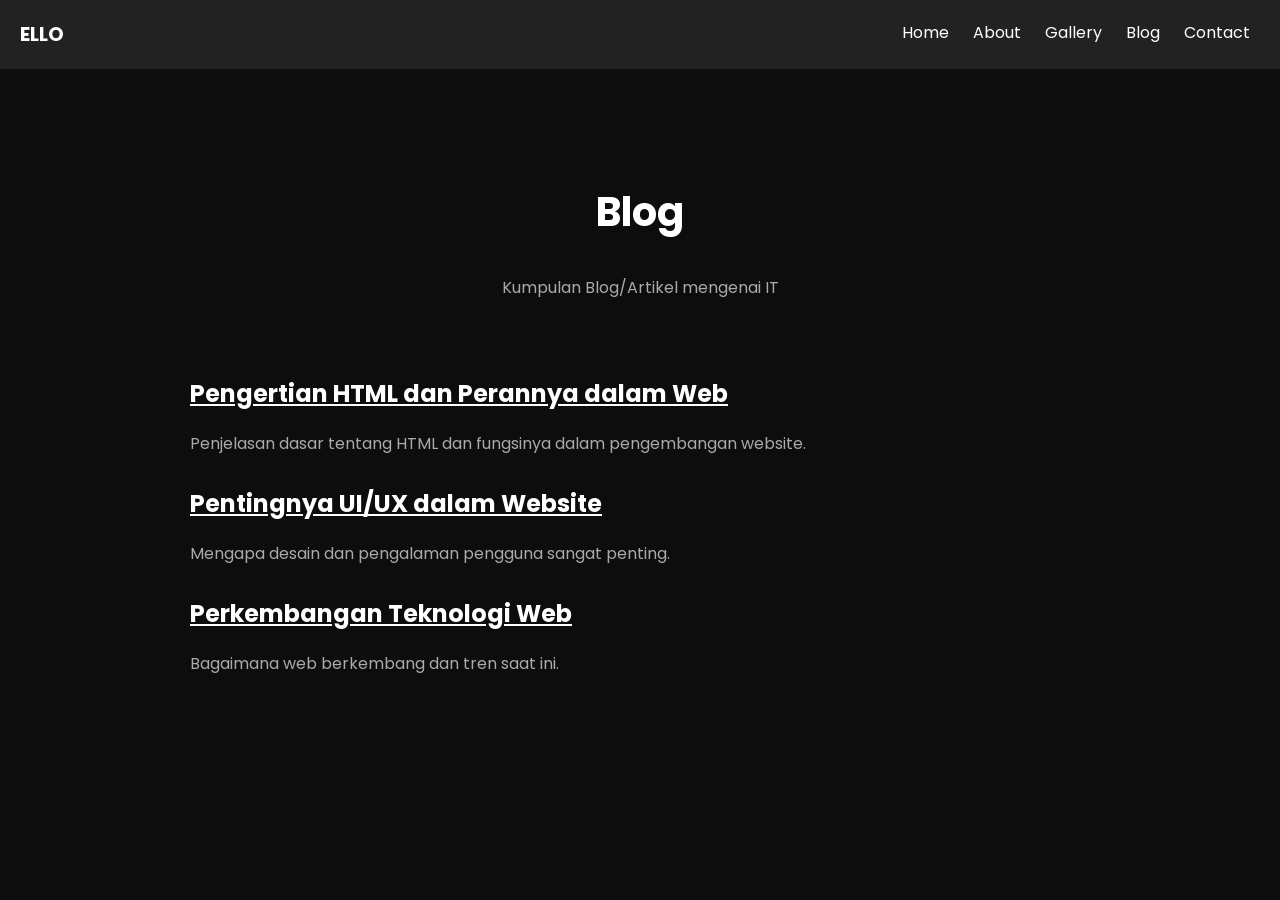
==== blog.html @ da9e7009 "Menambahkan blog dan beberapa artikel" ====
<!DOCTYPE html>
<html lang="en">
<head>
<meta charset="UTF-8">
<meta name="viewport" content="width=device-width, initial-scale=1.0">
<title>Blog</title>
<link href="https://fonts.googleapis.com/css2?family=Poppins:wght@300;400;600&display=swap" rel="stylesheet">
</head>

<body style="margin:0; font-family:'Poppins', sans-serif; background:#0d0d0d; color:white;">

<!-- HEADER -->
<header style="display:flex; justify-content:space-between; padding:20px; background:#222;">
    <a href="index.html" style="text-decoration:none; color:white; font-weight:bold; font-size:larger;">ELLO</a>

    <nav>
        <a href="index.html" style="color:white; margin:10px; text-decoration:none;">Home</a>
        <a href="index.html#about" style="color:white; margin:10px; text-decoration:none;">About</a>
        <a href="gallery.html" style="color:white; margin:10px; text-decoration:none;">Gallery</a>
        <a href="blog.html" style="color:white; margin:10px; text-decoration:none;">Blog</a>
        <a href="contact.html" style="color:white; margin:10px; text-decoration:none;">Contact</a>
    </nav>
</header>
<main style="max-width:900px; margin:auto; padding:40px;">

<!-- TITLE -->
    <section style="text-align:center; padding:40px;">
        <h1 style="font-size:40px;">Blog</h1>
        <p style="color:#aaa;">Kumpulan Blog/Artikel mengenai IT</p>
    </section>

<!-- Artikel 1 -->
<div style="margin-bottom:30px;">
    <h2><a href="article/artikel1.html" style="color:white;">Pengertian HTML dan Perannya dalam Web</a></h2>
    <p style="color:#aaa;">Penjelasan dasar tentang HTML dan fungsinya dalam pengembangan website.</p>
</div>

<!-- Artikel 2 -->
<div style="margin-bottom:30px;">
    <h2><a href="article/artikel2.html" style="color:white;">Pentingnya UI/UX dalam Website</a></h2>
    <p style="color:#aaa;">Mengapa desain dan pengalaman pengguna sangat penting.</p>
</div>

<!-- Artikel 3 -->
<div style="margin-bottom:30px;">
    <h2><a href="article/artikel3.html" style="color:white;">Perkembangan Teknologi Web</a></h2>
    <p style="color:#aaa;">Bagaimana web berkembang dan tren saat ini.</p>
</div>

</main>

</body>
</html>
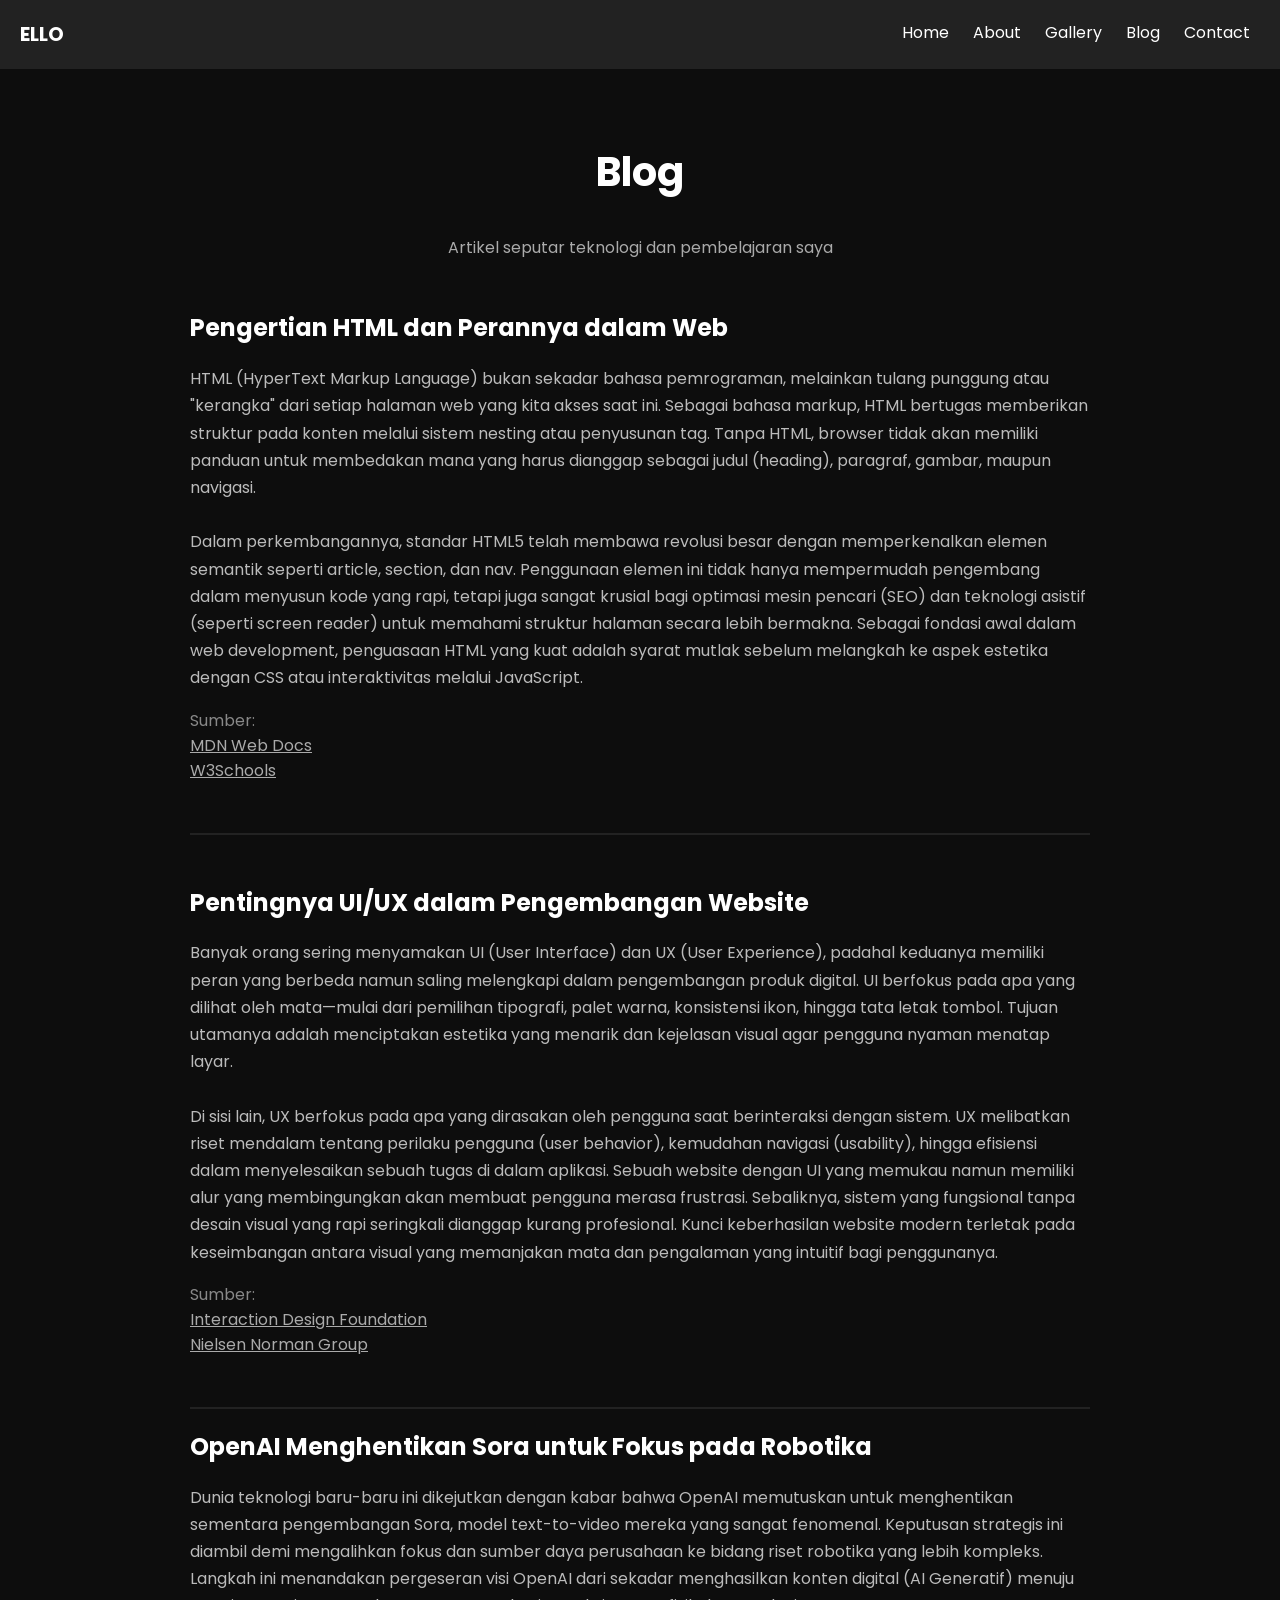
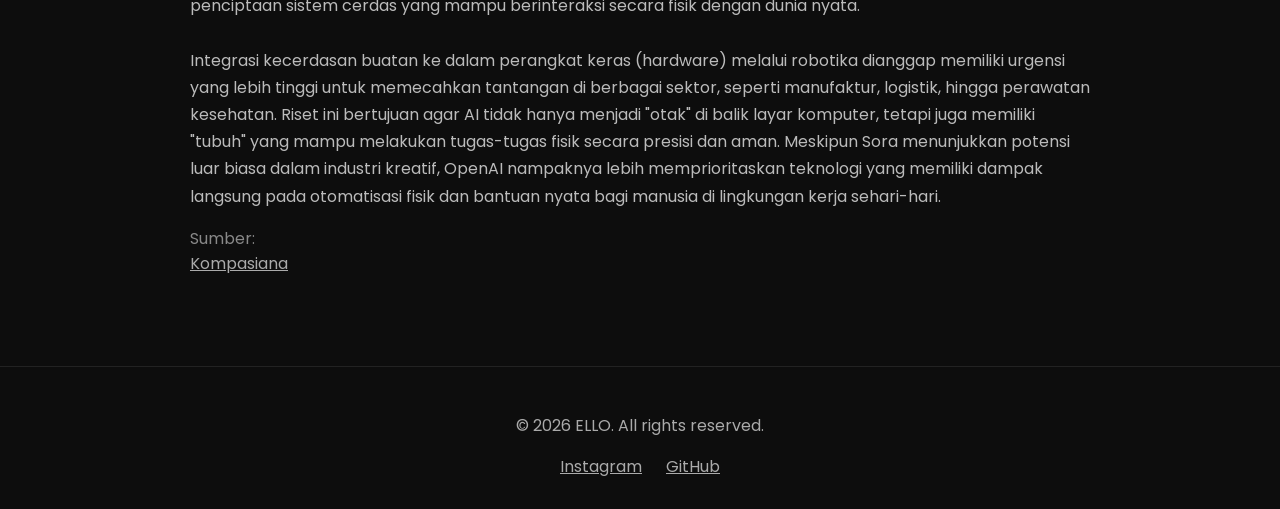
==== commit 5193b14e: "Mengubah format bagian blog" ====
--- a/blog.html
+++ b/blog.html
@@ -4,6 +4,7 @@
 <meta charset="UTF-8">
 <meta name="viewport" content="width=device-width, initial-scale=1.0">
 <title>Blog</title>
+
 <link href="https://fonts.googleapis.com/css2?family=Poppins:wght@300;400;600&display=swap" rel="stylesheet">
 </head>
 
@@ -11,43 +12,79 @@
 
 <!-- HEADER -->
 <header style="display:flex; justify-content:space-between; padding:20px; background:#222;">
-    <a href="index.html" style="text-decoration:none; color:white; font-weight:bold; font-size:larger;">ELLO</a>
+    <a href="#" style="text-decoration:none; color:white; font-weight:bold; font-size:larger;">ELLO</a>
 
     <nav>
         <a href="index.html" style="color:white; margin:10px; text-decoration:none;">Home</a>
-        <a href="index.html#about" style="color:white; margin:10px; text-decoration:none;">About</a>
+        <a href="#about" style="color:white; margin:10px; text-decoration:none;">About</a>
         <a href="gallery.html" style="color:white; margin:10px; text-decoration:none;">Gallery</a>
         <a href="blog.html" style="color:white; margin:10px; text-decoration:none;">Blog</a>
         <a href="contact.html" style="color:white; margin:10px; text-decoration:none;">Contact</a>
     </nav>
 </header>
+
+<!-- MAIN -->
 <main style="max-width:900px; margin:auto; padding:40px;">
 
-<!-- TITLE -->
-    <section style="text-align:center; padding:40px;">
+    <!-- TITLE -->
+    <section style="text-align:center; margin-bottom:50px;">
         <h1 style="font-size:40px;">Blog</h1>
-        <p style="color:#aaa;">Kumpulan Blog/Artikel mengenai IT</p>
+        <p style="color:#aaa;">Artikel seputar teknologi dan pembelajaran saya</p>
     </section>
 
-<!-- Artikel 1 -->
-<div style="margin-bottom:30px;">
-    <h2><a href="article/artikel1.html" style="color:white;">Pengertian HTML dan Perannya dalam Web</a></h2>
-    <p style="color:#aaa;">Penjelasan dasar tentang HTML dan fungsinya dalam pengembangan website.</p>
-</div>
+    <!-- ARTIKEL 1 -->
+    <article style="margin-bottom:50px;">
+        <h2>Pengertian HTML dan Perannya dalam Web</h2>
+        <p style="color:#bbb; line-height:1.7;">
+            HTML (HyperText Markup Language) bukan sekadar bahasa pemrograman, melainkan tulang punggung atau "kerangka" dari setiap halaman web yang kita akses saat ini. Sebagai bahasa markup, HTML bertugas memberikan struktur pada konten melalui sistem nesting atau penyusunan tag. Tanpa HTML, browser tidak akan memiliki panduan untuk membedakan mana yang harus dianggap sebagai judul (heading), paragraf, gambar, maupun navigasi. <br><br>Dalam perkembangannya, standar HTML5 telah membawa revolusi besar dengan memperkenalkan elemen semantik seperti article, section, dan nav. Penggunaan elemen ini tidak hanya mempermudah pengembang dalam menyusun kode yang rapi, tetapi juga sangat krusial bagi optimasi mesin pencari (SEO) dan teknologi asistif (seperti screen reader) untuk memahami struktur halaman secara lebih bermakna. Sebagai fondasi awal dalam web development, penguasaan HTML yang kuat adalah syarat mutlak sebelum melangkah ke aspek estetika dengan CSS atau interaktivitas melalui JavaScript.
+        </p>
 
-<!-- Artikel 2 -->
-<div style="margin-bottom:30px;">
-    <h2><a href="article/artikel2.html" style="color:white;">Pentingnya UI/UX dalam Website</a></h2>
-    <p style="color:#aaa;">Mengapa desain dan pengalaman pengguna sangat penting.</p>
-</div>
+        <p style="color:#888;">
+            Sumber:
+            <br>
+            <a href="https://developer.mozilla.org/id/docs/Web/HTML" target="_blank" style="color:#aaa;">MDN Web Docs</a><br>
+            <a href="https://www.w3schools.com/html/" target="_blank" style="color:#aaa;">W3Schools</a>
+        </p>
+    </article>
 
-<!-- Artikel 3 -->
-<div style="margin-bottom:30px;">
-    <h2><a href="article/artikel3.html" style="color:white;">Perkembangan Teknologi Web</a></h2>
-    <p style="color:#aaa;">Bagaimana web berkembang dan tren saat ini.</p>
-</div>
+    <hr style="border:1px solid #222;">
+
+    <!-- ARTIKEL 2 -->
+    <article style="margin:50px 0;">
+        <h2>Pentingnya UI/UX dalam Pengembangan Website</h2>
+        <p style="color:#bbb; line-height:1.7;">
+            Banyak orang sering menyamakan UI (User Interface) dan UX (User Experience), padahal keduanya memiliki peran yang berbeda namun saling melengkapi dalam pengembangan produk digital. UI berfokus pada apa yang dilihat oleh mata—mulai dari pemilihan tipografi, palet warna, konsistensi ikon, hingga tata letak tombol. Tujuan utamanya adalah menciptakan estetika yang menarik dan kejelasan visual agar pengguna nyaman menatap layar. <br><br>Di sisi lain, UX berfokus pada apa yang dirasakan oleh pengguna saat berinteraksi dengan sistem. UX melibatkan riset mendalam tentang perilaku pengguna (user behavior), kemudahan navigasi (usability), hingga efisiensi dalam menyelesaikan sebuah tugas di dalam aplikasi. Sebuah website dengan UI yang memukau namun memiliki alur yang membingungkan akan membuat pengguna merasa frustrasi. Sebaliknya, sistem yang fungsional tanpa desain visual yang rapi seringkali dianggap kurang profesional. Kunci keberhasilan website modern terletak pada keseimbangan antara visual yang memanjakan mata dan pengalaman yang intuitif bagi penggunanya.
+        </p>
+
+        <p style="color:#888;">
+            Sumber:
+            <br>
+            <a href="https://www.interaction-design.org/literature/topics/ux-design" target="_blank" style="color:#aaa;">Interaction Design Foundation</a><br>
+            <a href="https://www.nngroup.com/articles/definition-user-experience/" target="_blank" style="color:#aaa;">Nielsen Norman Group</a>
+        </p>
+    </article>
+
+    <hr style="border:1px solid #222;">
+
+    <!-- ARTIKEL 3 -->
+    <article style="margin-bottom:50px;"> 
+        <h2>OpenAI Menghentikan Sora untuk Fokus pada Robotika</h2> 
+        <p style="color:#bbb; line-height:1.7;"> Dunia teknologi baru-baru ini dikejutkan dengan kabar bahwa OpenAI memutuskan untuk menghentikan sementara pengembangan Sora, model text-to-video mereka yang sangat fenomenal. Keputusan strategis ini diambil demi mengalihkan fokus dan sumber daya perusahaan ke bidang riset robotika yang lebih kompleks. Langkah ini menandakan pergeseran visi OpenAI dari sekadar menghasilkan konten digital (AI Generatif) menuju penciptaan sistem cerdas yang mampu berinteraksi secara fisik dengan dunia nyata.<br><br>Integrasi kecerdasan buatan ke dalam perangkat keras (hardware) melalui robotika dianggap memiliki urgensi yang lebih tinggi untuk memecahkan tantangan di berbagai sektor, seperti manufaktur, logistik, hingga perawatan kesehatan. Riset ini bertujuan agar AI tidak hanya menjadi "otak" di balik layar komputer, tetapi juga memiliki "tubuh" yang mampu melakukan tugas-tugas fisik secara presisi dan aman. Meskipun Sora menunjukkan potensi luar biasa dalam industri kreatif, OpenAI nampaknya lebih memprioritaskan teknologi yang memiliki dampak langsung pada otomatisasi fisik dan bantuan nyata bagi manusia di lingkungan kerja sehari-hari. </p>
+        <p style="color:#888;"> Sumber: <br> <a href="https://www.kompasiana.com/syahrummubarak8665/69c4175c34777c73f0022ba2/openai-resmi-hentikan-sora-demi-riset-robotika" target="_blank" style="color:#aaa;"> Kompasiana </a> 
+        </p> 
+    </article>
 
 </main>
 
+<!-- FOOTER -->
+<footer style="background:#0d0d0d; padding:30px; text-align:center; border-top:1px solid #222;">
+    <p style="color:#aaa;">© 2026 ELLO. All rights reserved.</p>
+
+    <div style="margin-top:10px;">
+        <a href="https://www.instagram.com/ellolengkong" style="color:#aaa; margin:0 10px;">Instagram</a>
+        <a href="https://github.com/ellolengkong" style="color:#aaa; margin:0 10px;">GitHub</a>
+    </div>
+</footer>
+
 </body>
 </html>
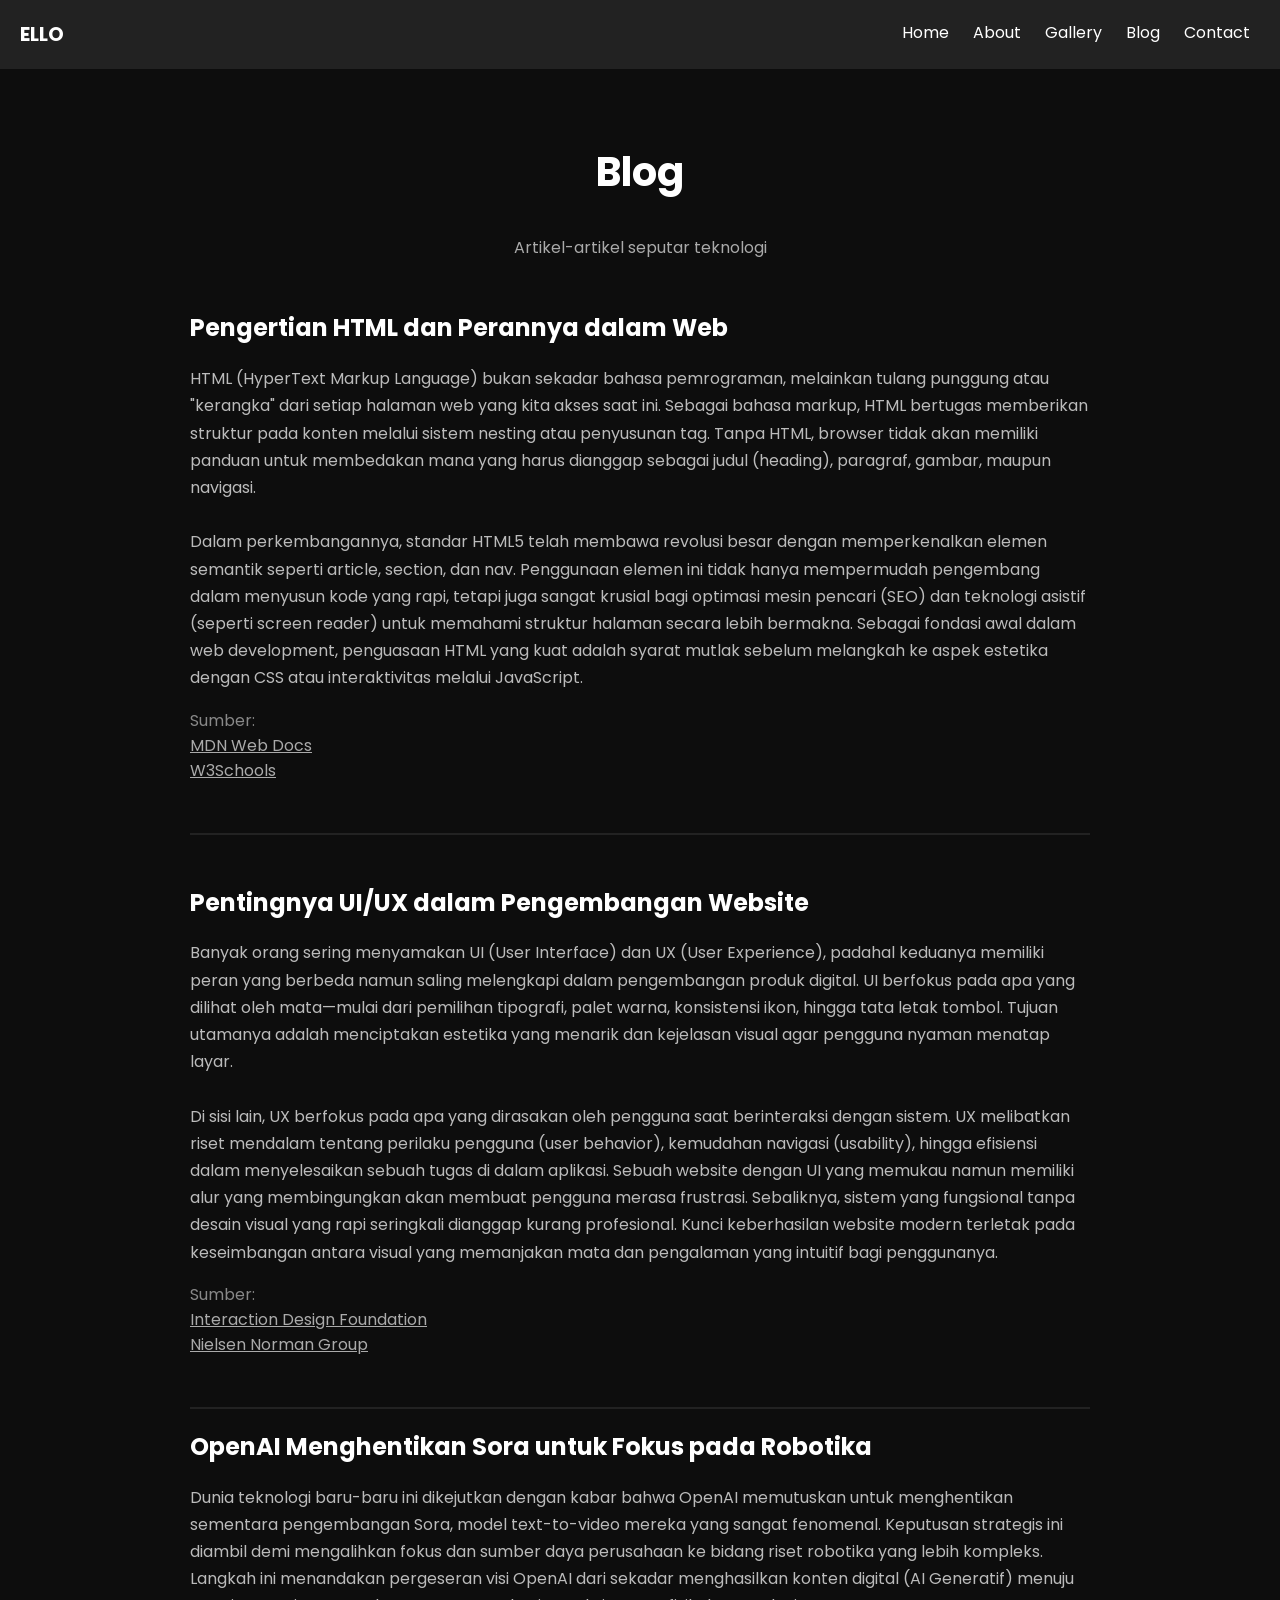
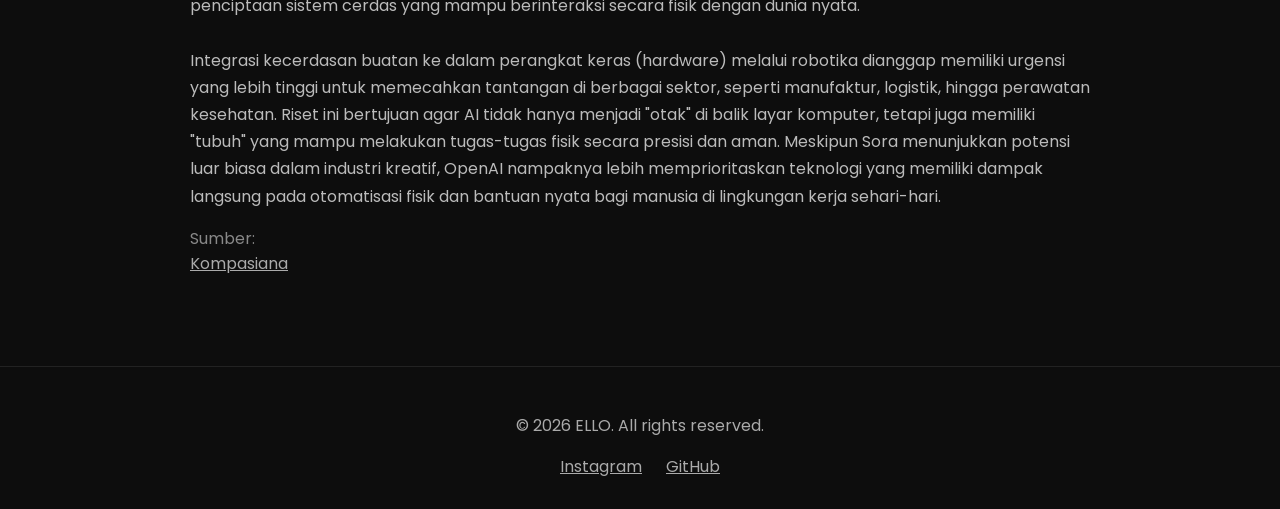
==== commit 6cbf26fb: "memperbaiki navbar" ====
--- a/blog.html
+++ b/blog.html
@@ -16,7 +16,7 @@
 
     <nav>
         <a href="index.html" style="color:white; margin:10px; text-decoration:none;">Home</a>
-        <a href="#about" style="color:white; margin:10px; text-decoration:none;">About</a>
+        <a href="index.html#about" style="color:white; margin:10px; text-decoration:none;">About</a>
         <a href="gallery.html" style="color:white; margin:10px; text-decoration:none;">Gallery</a>
         <a href="blog.html" style="color:white; margin:10px; text-decoration:none;">Blog</a>
         <a href="contact.html" style="color:white; margin:10px; text-decoration:none;">Contact</a>
@@ -29,7 +29,7 @@
     <!-- TITLE -->
     <section style="text-align:center; margin-bottom:50px;">
         <h1 style="font-size:40px;">Blog</h1>
-        <p style="color:#aaa;">Artikel seputar teknologi dan pembelajaran saya</p>
+        <p style="color:#aaa;">Artikel-artikel seputar teknologi</p>
     </section>
 
     <!-- ARTIKEL 1 -->
